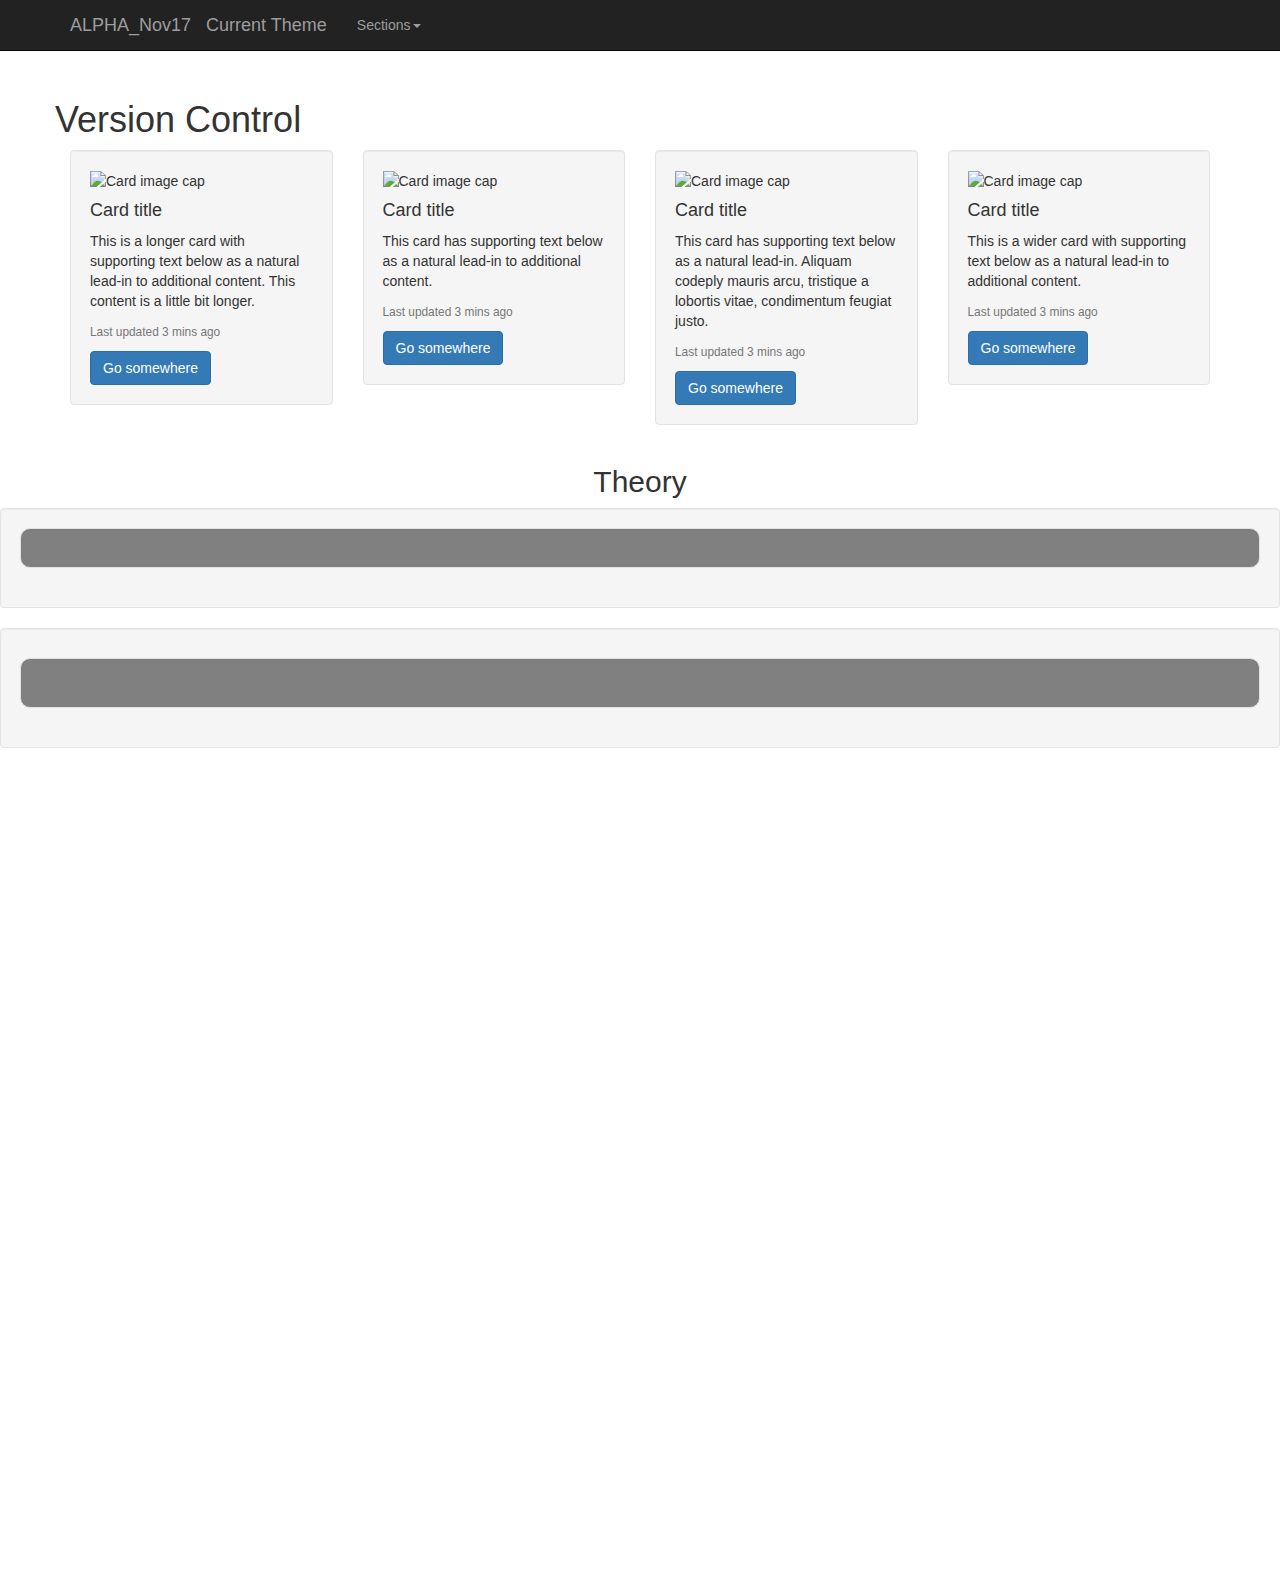
==== templates/index.html @ ff7f652f "Switching all data from magor repo to this new repo, all is edited, the pages lack of design but thi" ====
<!DOCTYPE html>
<html lang="en">

<head>
    <title>TITLE</title>
    <meta charset="utf-8">
    <meta name="viewport" content="width=device-width, initial-scale=1">
    <link rel="stylesheet" href="https://maxcdn.bootstrapcdn.com/bootstrap/3.3.7/css/bootstrap.min.css">
    <script src="https://ajax.googleapis.com/ajax/libs/jquery/3.3.1/jquery.min.js"></script>
    <script src="https://maxcdn.bootstrapcdn.com/bootstrap/3.3.7/js/bootstrap.min.js"></script>

    <style>
        img {
            width: 220px;
            height: 140px;
        }

        body {
            height: 1500px;
        }

        .card-body {
            background-color: grey;
            color: white;
            border-radius: 10px;
        }
    </style>
</head>

<body>

    <nav class="navbar navbar-inverse navbar-fixed-top">
        <div class="container">
            <div class="navbar-header">
                <button type="button" class="navbar-toggle collapsed" data-toggle="collapse" data-target="#navbar" aria-expanded="false" aria-controls="navbar">
                      <span class="sr-only">Toggle navigation</span>
                      <span class="icon-bar"></span>
                      <span class="icon-bar"></span>
                      <span class="icon-bar"></span>
                    </button>
                <a class="navbar-brand" href="../AlphaPrepIndex.html">ALPHA_Nov17</a>

                <a class="navbar-brand" href="#">Current Theme</a>
            </div>
            <div id="navbar" class="navbar-collapse collapse">
                <ul class="nav navbar-nav">


                    <li class="dropdown">
                        <a href="#" class="dropdown-toggle" data-toggle="dropdown" role="button" aria-haspopup="true" aria-expanded="false">Sections<span class="caret"></span></a>
                        <ul class="dropdown-menu">
                            <li><a href="#theory">Theme - 1</a></li>
                            <li><a href="#commands">Theme -1</a></li>
                            <li><a href="#" target="_blank">Theme -3</a></li>
                            <!--<li><a href="#">Something else here</a></li>-->
                        </ul>
                    </li>
                </ul>

            </div>
            <!--/.nav-collapse -->
        </div>
    </nav>

    <div class="container-fluid" style="margin-top:80px">
        <section>
            <div class="container">
                <div class="row">
                    <h1>Version Control</h1>
                    <div class="col-sm-3 ">
                        <div class="card well">
                            <img class="card-img-top img-fluid" src="https://git-scm.com/images/logo@2x.png" alt="Card image cap">
                            <div class="card-block">
                                <h4 class="card-title">Card title</h4>
                                <p class="card-text">This is a longer card with supporting text below as a natural lead-in to additional content. This content is a little bit longer.</p>
                                <p class="card-text"><small class="text-muted">Last updated 3 mins ago</small></p>
                                <a href="#" class="btn btn-primary">Go somewhere</a>
                            </div>
                        </div>
                    </div>
                    <div class="col-sm-3">
                        <div class="card well">
                            <img class="card-img-top img-fluid" src="http://placehold.it/220x140" alt="Card image cap">
                            <div class="card-block">
                                <h4 class="card-title">Card title</h4>
                                <p class="card-text">This card has supporting text below as a natural lead-in to additional content.</p>
                                <p class="card-text"><small class="text-muted">Last updated 3 mins ago</small></p>
                                <a href="#" class="btn btn-primary">Go somewhere</a>
                            </div>
                        </div>
                    </div>
                    <div class="col-sm-3">
                        <div class="card well">

                            <img class="card-img-top img-fluid" src="http://placehold.it/220x140" alt="Card image cap">
                            <div class="card-block">
                                <h4 class="card-title">Card title</h4>
                                <p class="card-text">This card has supporting text below as a natural lead-in. Aliquam codeply mauris arcu, tristique a lobortis vitae, condimentum feugiat justo.</p>
                                <p class="card-text"><small class="text-muted">Last updated 3 mins ago</small></p>
                                <a href="#" class="btn btn-primary">Go somewhere</a>
                            </div>
                        </div>
                    </div>
                    <div class="col-sm-3">
                        <div class="card well">
                            <img class="card-img-top img-fluid" src="http://placehold.it/220x140" alt="Card image cap">
                            <div class="card-block">
                                <h4 class="card-title">Card title</h4>
                                <p class="card-text">This is a wider card with supporting text below as a natural lead-in to additional content.</p>
                                <p class="card-text"><small class="text-muted">Last updated 3 mins ago</small></p>
                                <a href="#" class="btn btn-primary">Go somewhere</a>
                            </div>
                        </div>
                    </div>

                </div>
            </div>
        </section>
        <section>
            <!-- Theory section -->
            <div id="theory" class="row text-center">
                <h2>Theory</h2>
                <div class="card well text-center">

                    <div class="card-body well">

                    </div>

                </div>
            </div>
             <!-- Theory section 
             <div  class="row text-center">
                    <h2>Theory</h2>
                    <div class="card well text-center">
    
                        <div class="card-body well">
    
                        </div>
    
                    </div>
                </div>
            -->
        </section>
        <section>
            <!-- Commands section -->

            <div id="commands" class="row text-center">

                <div class="card well text-center">
                    <div class="card-header">
                        <h4></h4>
                    </div>
                    <div class="card-body well">
                        <p></p>
                    </div>

                </div>
            </div>
            <!-- Template
            <div class="row text-center">

                    <div class="card well text-center">
                        <div class="card-header">
                            <h4></h4>
                        </div>
                        <div class="card-body well">
                            <p></p>
                        </div>
    
                    </div>
                </div>
            -->
        </section>
    </div>





</body>

</html>
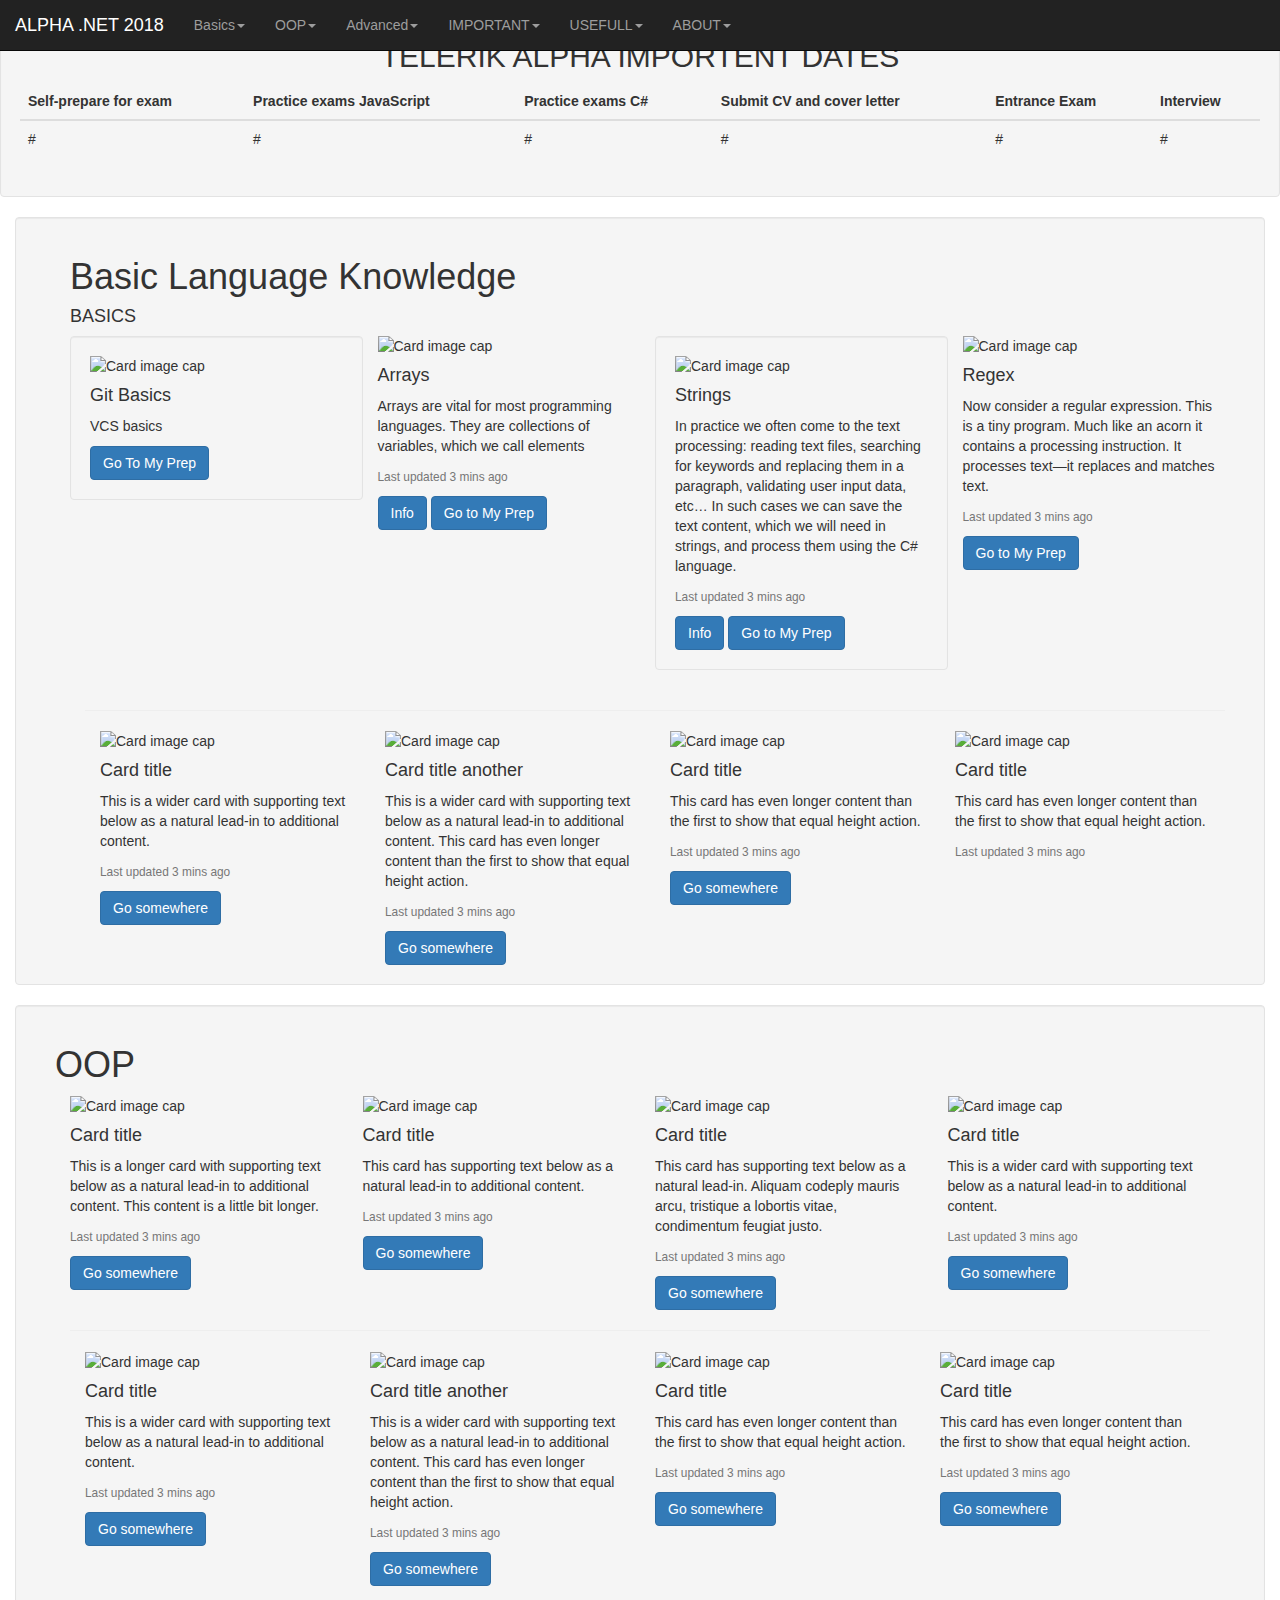
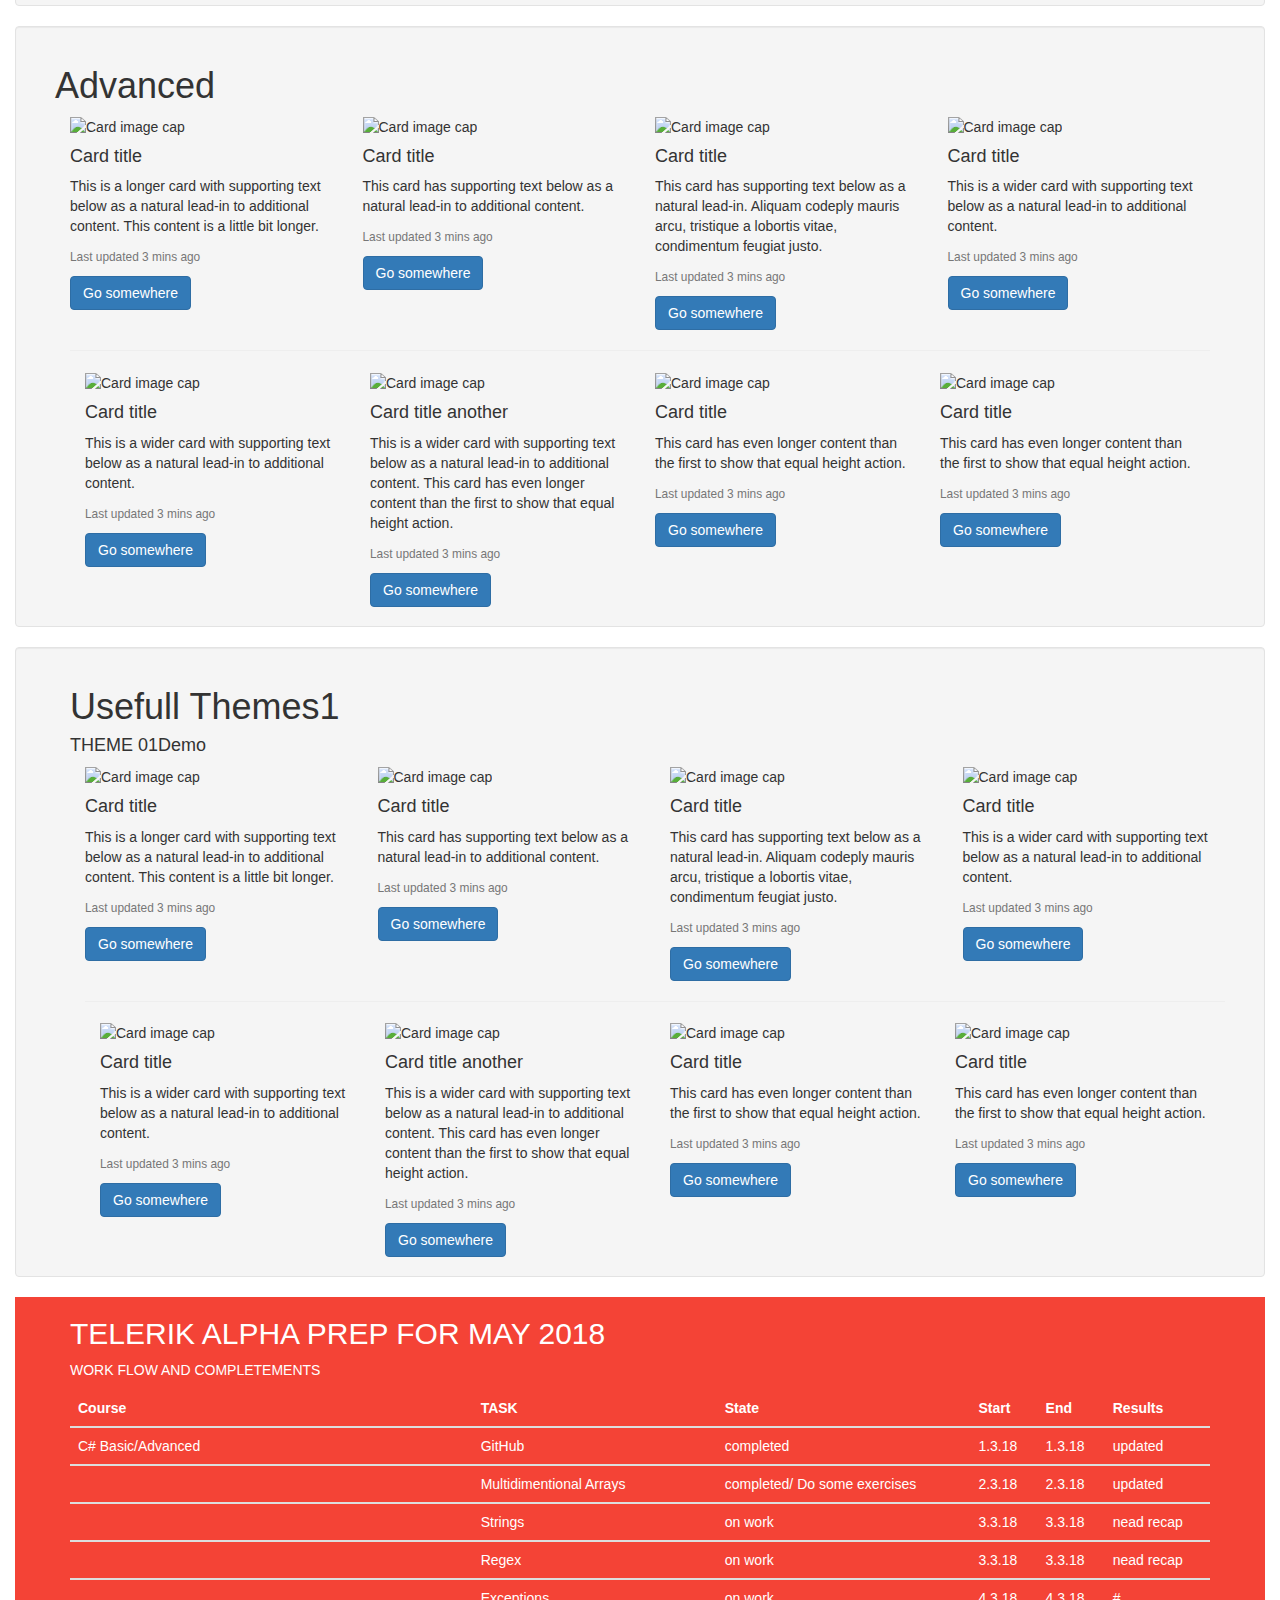
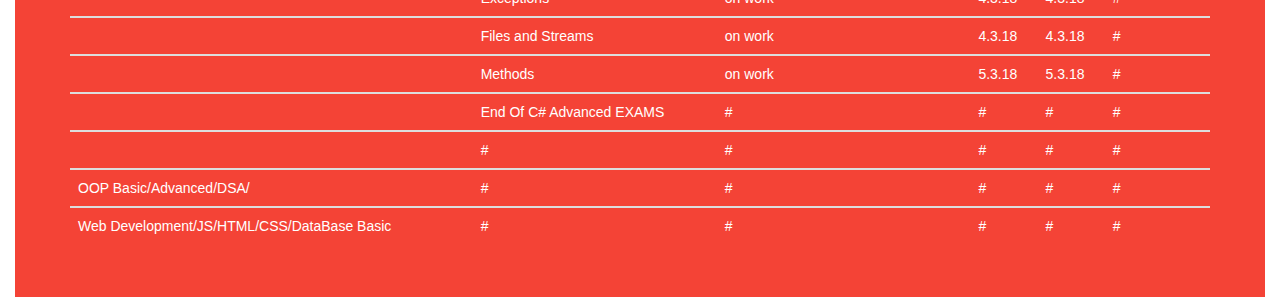
==== commit 88c9f008: "Changing index look" ====
--- a/templates/index.html
+++ b/templates/index.html
@@ -2,74 +2,260 @@
 <html lang="en">
 
 <head>
-    <title>TITLE</title>
+    <title>TELERIK ALPHA PREP .NET 2018</title>
     <meta charset="utf-8">
     <meta name="viewport" content="width=device-width, initial-scale=1">
     <link rel="stylesheet" href="https://maxcdn.bootstrapcdn.com/bootstrap/3.3.7/css/bootstrap.min.css">
     <script src="https://ajax.googleapis.com/ajax/libs/jquery/3.3.1/jquery.min.js"></script>
     <script src="https://maxcdn.bootstrapcdn.com/bootstrap/3.3.7/js/bootstrap.min.js"></script>
-
-    <style>
-        img {
-            width: 220px;
-            height: 140px;
-        }
-
-        body {
-            height: 1500px;
-        }
-
-        .card-body {
-            background-color: grey;
-            color: white;
-            border-radius: 10px;
-        }
-    </style>
+    <link rel="stylesheet" href="styles/mainStyle.css">
 </head>
 
-<body>
-
+<body style="height:1500px">
+    <div class="container-fluid well">
+        <h2 class="text-center">TELERIK ALPHA IMPORTENT DATES</h2>
+        <div class="table-responsive">
+            <table class="table">
+                <!-- Theme -->
+                <thead>
+                    <tr>
+                        <th>Self-prepare for exam</th>
+                        <th>Practice exams JavaScript</th>
+                        <th>Practice exams C#</th>
+                        <th>Submit CV and cover letter</th>
+                        <th>Entrance Exam</th>
+                        <th>Interview
+                        </th>
+                    </tr>
+                </thead>
+                <tbody>
+                    <tr>
+                        <td>#</td>
+                        <td>#</td>
+                        <td>#</td>
+                        <td>#</td>
+                        <td>#</td>
+                        <td>#</td>
+                    </tr>
+                </tbody>
+
+            </table>
+        </div>
+    </div>
     <nav class="navbar navbar-inverse navbar-fixed-top">
-        <div class="container">
+        <div class="container-fluid">
             <div class="navbar-header">
-                <button type="button" class="navbar-toggle collapsed" data-toggle="collapse" data-target="#navbar" aria-expanded="false" aria-controls="navbar">
-                      <span class="sr-only">Toggle navigation</span>
-                      <span class="icon-bar"></span>
-                      <span class="icon-bar"></span>
-                      <span class="icon-bar"></span>
-                    </button>
-                <a class="navbar-brand" href="../AlphaPrepIndex.html">ALPHA_Nov17</a>
-
-                <a class="navbar-brand" href="#">Current Theme</a>
+                <button type="button" class="navbar-toggle" data-toggle="collapse" data-target="#myNavbar">
+                            <span class="icon-bar"></span>
+                            <span class="icon-bar"></span>
+                            <span class="icon-bar"></span> 
+                          </button>
+                <a class="navbar-brand" href="#">ALPHA .NET 2018</a>
+
             </div>
-            <div id="navbar" class="navbar-collapse collapse">
+            <div class="collapse navbar-collapse" id="myNavbar">
                 <ul class="nav navbar-nav">
-
-
                     <li class="dropdown">
-                        <a href="#" class="dropdown-toggle" data-toggle="dropdown" role="button" aria-haspopup="true" aria-expanded="false">Sections<span class="caret"></span></a>
+
+                        <a class="dropdown-toggle" data-toggle="dropdown" href="#">Basics<span class="caret"></span></a>
                         <ul class="dropdown-menu">
-                            <li><a href="#theory">Theme - 1</a></li>
-                            <li><a href="#commands">Theme -1</a></li>
-                            <li><a href="#" target="_blank">Theme -3</a></li>
-                            <!--<li><a href="#">Something else here</a></li>-->
+                            <li><a href="#basic">Themses</a></li>
+                            <li><a href="01_VersionControl/index.html">Version Control</a></li>
+                            <!-- Change hreff to link-->
+                            <li><a href="02_MultidimentionalArrays/multidimentionalArrrays.html">Multidimentional Arrays</a></li>
+                            <li><a href="03_Strings/strings.html">Strings</a></li>
+                            <li><a href="04_RegeX/regex.html">Regex</a></li>
+
+                        </ul>
+                    </li>
+                    <!-- Model for dropdown End-->
+
+                    <li class="dropdown">
+                        <a class="dropdown-toggle" data-toggle="dropdown" href="#">OOP<span class="caret"></span></a>
+                        <ul class="dropdown-menu">
+                            <li><a href="#oop">Themses</a></li>
+                            <li><a href="#">Theme 1-1</a></li>
+                            <li><a href="#">Theme 1-2</a></li>
+                            <li><a href="#">Theme 1-3</a></li>
+                        </ul>
+                    </li>
+
+
+                    <li class="dropdown">
+                        <a class="dropdown-toggle" data-toggle="dropdown" href="#">Advanced<span class="caret"></span></a>
+                        <ul class="dropdown-menu">
+                            <li><a href="#advanced">Themses</a></li>
+                            <li><a href="#">Theme 1-1</a></li>
+                            <li><a href="#">Theme 1-2</a></li>
+                            <li><a href="#">Theme 1-3</a></li>
+                        </ul>
+                    </li>
+
+
+                    <li class="dropdown">
+
+                        <a class="dropdown-toggle" data-toggle="dropdown" href="#">IMPORTANT<span class="caret"></span></a>
+                        <ul class="dropdown-menu">
+
+                            <li><a href="https://my.telerikacademy.com/" target="_blank">MY_TELERIK</a></li>
+                            <li><a href="http://my.telerikacademy.com/alpha/javascript-dotnet" target="_blank">ALPHA MAY 18</a></li>
+                            <li><a href="https://www.facebook.com/TelerikAcademy/?hc_ref=ARTC6TZTQseY_CYv9ANBAHlZNn4XHmcv-Hh9MCkUj2IARnM9mUI8D3v8EXkOcdiczl8&fref=nf" target="_blank">FACEBOOK TELERIK</a></li>
+
+
+                        </ul>
+                    </li>
+                    <li class="dropdown">
+
+                        <a class="dropdown-toggle" data-toggle="dropdown" href="#">USEFULL<span class="caret"></span></a>
+                        <ul class="dropdown-menu">
+
+                            <li><a href="http://judge.telerikacademy.com/" target="_blank">JUDJE</a></li>
+                            <li><a href="http://bgcoder.com/" target="_blank">BG_CODER</a></li>
+                            <li><a href="https://github.com/" target="_blank">GIT_HUB</a></li>
+                            <li><a href="https://www.youtube.com/user/TelerikAcademy/videos?view=0&flow=grid&sort=dd" target="_blank">TELERIK_YT</a></li>
+
+                        </ul>
+                    </li>
+                    <li class="dropdown">
+
+                        <a class="dropdown-toggle" data-toggle="dropdown" href="#">ABOUT<span class="caret"></span></a>
+                        <ul class="dropdown-menu">
+                            <li><a href="#progress">Progress Table</a></li>
+
                         </ul>
                     </li>
                 </ul>
-
             </div>
-            <!--/.nav-collapse -->
         </div>
     </nav>
 
-    <div class="container-fluid" style="margin-top:80px">
-        <section>
-            <div class="container">
+    <div class="container-fluid">
+        <section class="well list">
+            <div class="container" id="basic">
+                <!-- MODEL FOR MODULE -->
+                <div class="container">
+                    <div class="row">
+                        <h1>Basic Language Knowledge</h1>
+                        <h4>BASICS</h4>
+                        <div class="col-sm-3 well">
+                            <div class="card">
+                                <img class="card-img-top img-responsive" src="https://git-scm.com/images/logo@2x.png" alt="Card image cap">
+                                <div class="card-block">
+                                    <h4 class="card-title">Git Basics</h4>
+                                    <p class="card-text">VCS basics</p>
+
+
+                                    <a href="01_VersionControl/index.html" class="btn btn-primary">Go To My Prep</a>
+                                    <!-- Cklick this to go to theme -->
+                                </div>
+                            </div>
+                        </div>
+                        <div class="col-sm-3">
+                            <div class="card">
+                                <img class="card-img-top img-responsive" src="http://www.techoschool.com/Images/dotnet_arrays.jpg" alt="Card image cap">
+                                <div class="card-block">
+                                    <h4 class="card-title">Arrays</h4>
+                                    <p class="card-text">Arrays are vital for most programming languages. They are collections of variables, which we call elements</p>
+                                    <p class="card-text"><small class="text-muted">Last updated 3 mins ago</small></p>
+                                    <a href="http://www.introprogramming.info/intro-csharp-book/read-online/glava7-masivi/" class="btn btn-primary" target="_blank">Info</a>
+
+                                    <a href="02_MultidimentionalArrays/multidimentionalArrrays.html" class="btn btn-primary" target="_blank">Go to My Prep</a>
+                                </div>
+                            </div>
+                        </div>
+                        <div class="col-sm-3 well">
+                            <div class="card">
+
+                                <img class="card-img-top img-responsive" src="https://blog.udemy.com/wp-content/uploads/2014/04/cstring1.png" alt="Card image cap">
+                                <div class="card-block">
+                                    <h4 class="card-title">Strings</h4>
+                                    <p class="card-text">In practice we often come to the text processing: reading text files, searching for keywords and replacing them in a paragraph, validating user input data, etc… In such cases we can save the text content, which we will
+                                        need in strings, and process them using the C# language.</p>
+                                    <p class="card-text"><small class="text-muted">Last updated 3 mins ago</small></p>
+                                    <a href="http://www.introprogramming.info/intro-csharp-book/read-online/glava7-masivi/" class="btn btn-primary" target="_blank">Info</a>
+
+                                    <a href="03_Strings/strings.html" class="btn btn-primary">Go to My Prep</a>
+                                </div>
+                            </div>
+                        </div>
+                        <div class="col-sm-3">
+                            <div class="card">
+                                <img class="card-img-top img-responsive" src="https://www.computerhope.com/jargon/r/regular-expression.gif" alt="Card image cap">
+                                <div class="card-block">
+                                    <h4 class="card-title">Regex</h4>
+                                    <p class="card-text">Now consider a regular expression. This is a tiny program. Much like an acorn it contains a processing instruction. It processes text—it replaces and matches text.</p>
+                                    <p class="card-text"><small class="text-muted">Last updated 3 mins ago</small></p>
+                                    <a href="04_RegeX/regex.html" class="btn btn-primary">Go to My Prep</a>
+                                </div>
+                            </div>
+                        </div>
+
+                    </div>
+                    <hr>
+                    <div class="col-sm-3">
+
+                        <div class="card">
+
+                            <img class="card-img-top img-responsive" src="http://placehold.it/260x140" alt="Card image cap">
+                            <div class="card-block">
+                                <h4 class="card-title">Card title</h4>
+                                <p class="card-text">This is a wider card with supporting text below as a natural lead-in to additional content.</p>
+                                <p class="card-text"><small class="text-muted">Last updated 3 mins ago</small></p>
+                                <a href="#" class="btn btn-primary">Go somewhere</a>
+                            </div>
+                        </div>
+                    </div>
+                    <div class="col-sm-3">
+                        <div class="card">
+                            <img class="card-img-top img-responsive" src="http://placehold.it/260x140" alt="Card image cap">
+                            <div class="card-block">
+                                <h4 class="card-title">Card title another</h4>
+                                <p class="card-text">This is a wider card with supporting text below as a natural lead-in to additional content. This card has even longer content than the first to show that equal height action.</p>
+                                <p class="card-text"><small class="text-muted">Last updated 3 mins ago</small></p>
+                                <a href="#" class="btn btn-primary">Go somewhere</a>
+                            </div>
+                        </div>
+                    </div>
+                    <div class="col-sm-3">
+                        <div class="card">
+
+                            <img class="card-img-top img-responsive" src="http://placehold.it/260x140" alt="Card image cap">
+                            <div class="card-block">
+                                <h4 class="card-title">Card title</h4>
+                                <p class="card-text">This card has even longer content than the first to show that equal height action.</p>
+                                <p class="card-text"><small class="text-muted">Last updated 3 mins ago</small></p>
+                                <a href="#" class="btn btn-primary">Go somewhere</a>
+                            </div>
+                        </div>
+                    </div>
+
+                    <div class="col-sm-3">
+                        <div class="card">
+
+                            <img class="card-img-top img-responsive" src="http://placehold.it/260x140" alt="Card image cap">
+                            <div class="card-block">
+                                <h4 class="card-title">Card title</h4>
+                                <p class="card-text">This card has even longer content than the first to show that equal height action.</p>
+                                <p class="card-text"><small class="text-muted">Last updated 3 mins ago</small></p>
+
+                            </div>
+                        </div>
+                    </div>
+
+                </div>
+                <!-- END OF MODULE MODEL -->
+            </div>
+
+
+        </section>
+        <section class="well">
+            <div class="container" id="oop">
                 <div class="row">
-                    <h1>Version Control</h1>
-                    <div class="col-sm-3 ">
-                        <div class="card well">
-                            <img class="card-img-top img-fluid" src="https://git-scm.com/images/logo@2x.png" alt="Card image cap">
+                    <h1>OOP</h1>
+
+                    <div class="col-sm-3">
+                        <div class="card">
+                            <img class="card-img-top img-fluid" src="http://placehold.it/260x140" alt="Card image cap">
                             <div class="card-block">
                                 <h4 class="card-title">Card title</h4>
                                 <p class="card-text">This is a longer card with supporting text below as a natural lead-in to additional content. This content is a little bit longer.</p>
@@ -79,8 +265,8 @@
                         </div>
                     </div>
                     <div class="col-sm-3">
-                        <div class="card well">
-                            <img class="card-img-top img-fluid" src="http://placehold.it/220x140" alt="Card image cap">
+                        <div class="card">
+                            <img class="card-img-top img-fluid" src="http://placehold.it/260x140" alt="Card image cap">
                             <div class="card-block">
                                 <h4 class="card-title">Card title</h4>
                                 <p class="card-text">This card has supporting text below as a natural lead-in to additional content.</p>
@@ -90,9 +276,9 @@
                         </div>
                     </div>
                     <div class="col-sm-3">
-                        <div class="card well">
-
-                            <img class="card-img-top img-fluid" src="http://placehold.it/220x140" alt="Card image cap">
+                        <div class="card">
+
+                            <img class="card-img-top img-fluid" src="http://placehold.it/260x140" alt="Card image cap">
                             <div class="card-block">
                                 <h4 class="card-title">Card title</h4>
                                 <p class="card-text">This card has supporting text below as a natural lead-in. Aliquam codeply mauris arcu, tristique a lobortis vitae, condimentum feugiat justo.</p>
@@ -102,8 +288,8 @@
                         </div>
                     </div>
                     <div class="col-sm-3">
-                        <div class="card well">
-                            <img class="card-img-top img-fluid" src="http://placehold.it/220x140" alt="Card image cap">
+                        <div class="card">
+                            <img class="card-img-top img-fluid" src="http://placehold.it/260x140" alt="Card image cap">
                             <div class="card-block">
                                 <h4 class="card-title">Card title</h4>
                                 <p class="card-text">This is a wider card with supporting text below as a natural lead-in to additional content.</p>
@@ -113,70 +299,417 @@
                         </div>
                     </div>
 
+                </div>
+                <hr>
+                <div class="col-sm-3">
+                    <div class="card">
+                        <img class="card-img-top img-fluid" src="http://placehold.it/260x140" alt="Card image cap">
+                        <div class="card-block">
+                            <h4 class="card-title">Card title</h4>
+                            <p class="card-text">This is a wider card with supporting text below as a natural lead-in to additional content.</p>
+                            <p class="card-text"><small class="text-muted">Last updated 3 mins ago</small></p>
+                            <a href="#" class="btn btn-primary">Go somewhere</a>
+                        </div>
+                    </div>
+                </div>
+                <div class="col-sm-3">
+                    <div class="card">
+                        <img class="card-img-top img-fluid" src="http://placehold.it/260x140" alt="Card image cap">
+                        <div class="card-block">
+                            <h4 class="card-title">Card title another</h4>
+                            <p class="card-text">This is a wider card with supporting text below as a natural lead-in to additional content. This card has even longer content than the first to show that equal height action.</p>
+                            <p class="card-text"><small class="text-muted">Last updated 3 mins ago</small></p>
+                            <a href="#" class="btn btn-primary">Go somewhere</a>
+                        </div>
+                    </div>
+                </div>
+                <div class="col-sm-3">
+                    <div class="card">
+
+                        <img class="card-img-top img-fluid" src="http://placehold.it/260x140" alt="Card image cap">
+                        <div class="card-block">
+                            <h4 class="card-title">Card title</h4>
+                            <p class="card-text">This card has even longer content than the first to show that equal height action.</p>
+                            <p class="card-text"><small class="text-muted">Last updated 3 mins ago</small></p>
+                            <a href="#" class="btn btn-primary">Go somewhere</a>
+                        </div>
+                    </div>
+                </div>
+
+                <div class="col-sm-3">
+                    <div class="card">
+
+                        <img class="card-img-top img-fluid" src="http://placehold.it/260x140" alt="Card image cap">
+                        <div class="card-block">
+                            <h4 class="card-title">Card title</h4>
+                            <p class="card-text">This card has even longer content than the first to show that equal height action.</p>
+                            <p class="card-text"><small class="text-muted">Last updated 3 mins ago</small></p>
+                            <a href="#" class="btn btn-primary">Go somewhere</a>
+                        </div>
+                    </div>
                 </div>
             </div>
         </section>
-        <section>
-            <!-- Theory section -->
-            <div id="theory" class="row text-center">
-                <h2>Theory</h2>
-                <div class="card well text-center">
-
-                    <div class="card-body well">
-
-                    </div>
-
-                </div>
+        <section class="well">
+            <div class="container" id="advanced">
+
+                <div class="row">
+                    <h1>Advanced</h1>
+                    <div class="col-sm-3">
+                        <div class="card">
+                            <img class="card-img-top img-fluid" src="http://placehold.it/260x140" alt="Card image cap">
+                            <div class="card-block">
+                                <h4 class="card-title">Card title</h4>
+                                <p class="card-text">This is a longer card with supporting text below as a natural lead-in to additional content. This content is a little bit longer.</p>
+                                <p class="card-text"><small class="text-muted">Last updated 3 mins ago</small></p>
+                                <a href="#" class="btn btn-primary">Go somewhere</a>
+                            </div>
+                        </div>
+                    </div>
+                    <div class="col-sm-3">
+                        <div class="card">
+                            <img class="card-img-top img-fluid" src="http://placehold.it/260x140" alt="Card image cap">
+                            <div class="card-block">
+                                <h4 class="card-title">Card title</h4>
+                                <p class="card-text">This card has supporting text below as a natural lead-in to additional content.</p>
+                                <p class="card-text"><small class="text-muted">Last updated 3 mins ago</small></p>
+                                <a href="#" class="btn btn-primary">Go somewhere</a>
+                            </div>
+                        </div>
+                    </div>
+                    <div class="col-sm-3">
+                        <div class="card">
+
+                            <img class="card-img-top img-fluid" src="http://placehold.it/260x140" alt="Card image cap">
+                            <div class="card-block">
+                                <h4 class="card-title">Card title</h4>
+                                <p class="card-text">This card has supporting text below as a natural lead-in. Aliquam codeply mauris arcu, tristique a lobortis vitae, condimentum feugiat justo.</p>
+                                <p class="card-text"><small class="text-muted">Last updated 3 mins ago</small></p>
+                                <a href="#" class="btn btn-primary">Go somewhere</a>
+                            </div>
+                        </div>
+                    </div>
+                    <div class="col-sm-3">
+                        <div class="card">
+                            <img class="card-img-top img-fluid" src="http://placehold.it/260x140" alt="Card image cap">
+                            <div class="card-block">
+                                <h4 class="card-title">Card title</h4>
+                                <p class="card-text">This is a wider card with supporting text below as a natural lead-in to additional content.</p>
+                                <p class="card-text"><small class="text-muted">Last updated 3 mins ago</small></p>
+                                <a href="#" class="btn btn-primary">Go somewhere</a>
+                            </div>
+                        </div>
+                    </div>
+
+                </div>
+                <hr>
+                <div class="col-sm-3">
+                    <div class="card">
+                        <img class="card-img-top img-fluid" src="http://placehold.it/260x140" alt="Card image cap">
+                        <div class="card-block">
+                            <h4 class="card-title">Card title</h4>
+                            <p class="card-text">This is a wider card with supporting text below as a natural lead-in to additional content.</p>
+                            <p class="card-text"><small class="text-muted">Last updated 3 mins ago</small></p>
+                            <a href="#" class="btn btn-primary">Go somewhere</a>
+                        </div>
+                    </div>
+                </div>
+                <div class="col-sm-3">
+                    <div class="card">
+                        <img class="card-img-top img-fluid" src="http://placehold.it/260x140" alt="Card image cap">
+                        <div class="card-block">
+                            <h4 class="card-title">Card title another</h4>
+                            <p class="card-text">This is a wider card with supporting text below as a natural lead-in to additional content. This card has even longer content than the first to show that equal height action.</p>
+                            <p class="card-text"><small class="text-muted">Last updated 3 mins ago</small></p>
+                            <a href="#" class="btn btn-primary">Go somewhere</a>
+                        </div>
+                    </div>
+                </div>
+                <div class="col-sm-3">
+                    <div class="card">
+
+                        <img class="card-img-top img-fluid" src="http://placehold.it/260x140" alt="Card image cap">
+                        <div class="card-block">
+                            <h4 class="card-title">Card title</h4>
+                            <p class="card-text">This card has even longer content than the first to show that equal height action.</p>
+                            <p class="card-text"><small class="text-muted">Last updated 3 mins ago</small></p>
+                            <a href="#" class="btn btn-primary">Go somewhere</a>
+                        </div>
+                    </div>
+                </div>
+
+                <div class="col-sm-3">
+                    <div class="card">
+
+                        <img class="card-img-top img-fluid" src="http://placehold.it/260x140" alt="Card image cap">
+                        <div class="card-block">
+                            <h4 class="card-title">Card title</h4>
+                            <p class="card-text">This card has even longer content than the first to show that equal height action.</p>
+                            <p class="card-text"><small class="text-muted">Last updated 3 mins ago</small></p>
+                            <a href="#" class="btn btn-primary">Go somewhere</a>
+                        </div>
+                    </div>
+                </div>
+
             </div>
-             <!-- Theory section 
-             <div  class="row text-center">
-                    <h2>Theory</h2>
-                    <div class="card well text-center">
-    
-                        <div class="card-body well">
-    
-                        </div>
-    
-                    </div>
-                </div>
-            -->
+
+
+
+
+
         </section>
-        <section>
-            <!-- Commands section -->
-
-            <div id="commands" class="row text-center">
-
-                <div class="card well text-center">
-                    <div class="card-header">
-                        <h4></h4>
-                    </div>
-                    <div class="card-body well">
-                        <p></p>
-                    </div>
-
-                </div>
+
+        <section class="well">
+            <div class="container" id="otherUsefull">
+                <!-- MODEL FOR MODULE -->
+                <div class="container">
+                    <div class="row">
+                        <h1>Usefull Themes1</h1>
+                        <h4> THEME 01Demo</h4>
+                        <div class="col-sm-3">
+                            <div class="card">
+                                <img class="card-img-top img-fluid" src="http://placehold.it/260x140" alt="Card image cap">
+                                <div class="card-block">
+                                    <h4 class="card-title">Card title</h4>
+                                    <p class="card-text">This is a longer card with supporting text below as a natural lead-in to additional content. This content is a little bit longer.</p>
+                                    <p class="card-text"><small class="text-muted">Last updated 3 mins ago</small></p>
+                                    <a href="#" class="btn btn-primary">Go somewhere</a>
+                                </div>
+                            </div>
+                        </div>
+                        <div class="col-sm-3">
+                            <div class="card">
+                                <img class="card-img-top img-fluid" src="http://placehold.it/260x140" alt="Card image cap">
+                                <div class="card-block">
+                                    <h4 class="card-title">Card title</h4>
+                                    <p class="card-text">This card has supporting text below as a natural lead-in to additional content.</p>
+                                    <p class="card-text"><small class="text-muted">Last updated 3 mins ago</small></p>
+                                    <a href="#" class="btn btn-primary">Go somewhere</a>
+                                </div>
+                            </div>
+                        </div>
+                        <div class="col-sm-3">
+                            <div class="card">
+
+                                <img class="card-img-top img-fluid" src="http://placehold.it/260x140" alt="Card image cap">
+                                <div class="card-block">
+                                    <h4 class="card-title">Card title</h4>
+                                    <p class="card-text">This card has supporting text below as a natural lead-in. Aliquam codeply mauris arcu, tristique a lobortis vitae, condimentum feugiat justo.</p>
+                                    <p class="card-text"><small class="text-muted">Last updated 3 mins ago</small></p>
+                                    <a href="#" class="btn btn-primary">Go somewhere</a>
+                                </div>
+                            </div>
+                        </div>
+                        <div class="col-sm-3">
+                            <div class="card">
+                                <img class="card-img-top img-fluid" src="http://placehold.it/260x140" alt="Card image cap">
+                                <div class="card-block">
+                                    <h4 class="card-title">Card title</h4>
+                                    <p class="card-text">This is a wider card with supporting text below as a natural lead-in to additional content.</p>
+                                    <p class="card-text"><small class="text-muted">Last updated 3 mins ago</small></p>
+                                    <a href="#" class="btn btn-primary">Go somewhere</a>
+                                </div>
+                            </div>
+                        </div>
+
+                    </div>
+                    <hr>
+                    <div class="col-sm-3">
+
+                        <div class="card">
+
+                            <img class="card-img-top img-fluid" src="http://placehold.it/260x140" alt="Card image cap">
+                            <div class="card-block">
+                                <h4 class="card-title">Card title</h4>
+                                <p class="card-text">This is a wider card with supporting text below as a natural lead-in to additional content.</p>
+                                <p class="card-text"><small class="text-muted">Last updated 3 mins ago</small></p>
+                                <a href="#" class="btn btn-primary">Go somewhere</a>
+                            </div>
+                        </div>
+                    </div>
+                    <div class="col-sm-3">
+                        <div class="card">
+                            <img class="card-img-top img-fluid" src="http://placehold.it/260x140" alt="Card image cap">
+                            <div class="card-block">
+                                <h4 class="card-title">Card title another</h4>
+                                <p class="card-text">This is a wider card with supporting text below as a natural lead-in to additional content. This card has even longer content than the first to show that equal height action.</p>
+                                <p class="card-text"><small class="text-muted">Last updated 3 mins ago</small></p>
+                                <a href="#" class="btn btn-primary">Go somewhere</a>
+                            </div>
+                        </div>
+                    </div>
+                    <div class="col-sm-3">
+                        <div class="card">
+
+                            <img class="card-img-top img-fluid" src="http://placehold.it/260x140" alt="Card image cap">
+                            <div class="card-block">
+                                <h4 class="card-title">Card title</h4>
+                                <p class="card-text">This card has even longer content than the first to show that equal height action.</p>
+                                <p class="card-text"><small class="text-muted">Last updated 3 mins ago</small></p>
+                                <a href="#" class="btn btn-primary">Go somewhere</a>
+                            </div>
+                        </div>
+                    </div>
+
+                    <div class="col-sm-3">
+                        <div class="card">
+
+                            <img class="card-img-top img-fluid" src="http://placehold.it/260x140" alt="Card image cap">
+                            <div class="card-block">
+                                <h4 class="card-title">Card title</h4>
+                                <p class="card-text">This card has even longer content than the first to show that equal height action.</p>
+                                <p class="card-text"><small class="text-muted">Last updated 3 mins ago</small></p>
+                                <a href="#" class="btn btn-primary">Go somewhere</a>
+                            </div>
+                        </div>
+                    </div>
+
+                </div>
+                <!-- END OF MODULE MODEL -->
             </div>
-            <!-- Template
-            <div class="row text-center">
-
-                    <div class="card well text-center">
-                        <div class="card-header">
-                            <h4></h4>
-                        </div>
-                        <div class="card-body well">
-                            <p></p>
-                        </div>
-    
-                    </div>
-                </div>
-            -->
+        </section>
+
+
+
+
+
+        <section id="progress">
+            <div class="container-fluid" style="background-color:#F44336;color:#fff;height:600px;">
+                <div>
+                    <div class="container">
+                        <h2>TELERIK ALPHA PREP FOR MAY 2018</h2>
+                        <p>WORK FLOW AND COMPLETEMENTS</p>
+                        <div class="table-responsive">
+                            <table class="table">
+                                <!-- Theme -->
+                                <thead>
+                                    <tr>
+                                        <th>Course</th>
+                                        <th>TASK</th>
+                                        <th>State</th>
+                                        <th>Start</th>
+                                        <th>End</th>
+                                        <th>Results</th>
+                                    </tr>
+                                </thead>
+                                <tbody>
+                                    <tr>
+                                        <td>C# Basic/Advanced</td>
+                                        <td>GitHub</td>
+                                        <td>completed</td>
+                                        <td>1.3.18</td>
+                                        <td>1.3.18</td>
+                                        <td>updated</td>
+                                    </tr>
+                                </tbody>
+                                <tbody>
+                                    <tr>
+                                        <td></td>
+                                        <td>Multidimentional Arrays</td>
+                                        <td>completed/ Do some exercises</td>
+                                        <td>2.3.18</td>
+                                        <td>2.3.18</td>
+                                        <td>updated</td>
+                                    </tr>
+                                </tbody>
+                                <tbody>
+                                    <tr>
+                                        <td></td>
+                                        <td>Strings</td>
+                                        <td>on work</td>
+                                        <td>3.3.18</td>
+                                        <td>3.3.18</td>
+                                        <td>nead recap</td>
+                                    </tr>
+                                </tbody>
+                                <tbody>
+                                    <tr>
+                                        <td></td>
+                                        <td>Regex</td>
+                                        <td>on work</td>
+                                        <td>3.3.18</td>
+                                        <td>3.3.18</td>
+                                        <td>nead recap</td>
+                                    </tr>
+                                </tbody>
+                                <tbody>
+                                    <tr>
+                                        <td></td>
+                                        <td>Exceptions</td>
+                                        <td>on work</td>
+                                        <td>4.3.18</td>
+                                        <td>4.3.18</td>
+                                        <td>#</td>
+                                    </tr>
+                                </tbody>
+                                <tbody>
+                                    <tr>
+                                        <td></td>
+                                        <td>Files and Streams</td>
+                                        <td>on work</td>
+                                        <td>4.3.18</td>
+                                        <td>4.3.18</td>
+                                        <td>#</td>
+                                    </tr>
+                                </tbody>
+                                <tbody>
+                                    <tr>
+                                        <td></td>
+                                        <td>Methods</td>
+                                        <td>on work</td>
+                                        <td>5.3.18</td>
+                                        <td>5.3.18</td>
+                                        <td>#</td>
+                                    </tr>
+                                </tbody>
+                                <tbody>
+                                    <tr>
+                                        <td></td>
+                                        <td>End Of C# Advanced EXAMS</td>
+                                        <td>#</td>
+                                        <td>#</td>
+                                        <td>#</td>
+                                        <td>#</td>
+                                    </tr>
+                                </tbody>
+                                <tbody>
+                                    <tr>
+                                        <td></td>
+                                        <td>#</td>
+                                        <td>#</td>
+                                        <td>#</td>
+                                        <td>#</td>
+                                        <td>#</td>
+                                    </tr>
+                                </tbody>
+                                <tbody>
+                                    <tr>
+                                        <td>OOP Basic/Advanced/DSA/</td>
+                                        <td>#</td>
+                                        <td>#</td>
+                                        <td>#</td>
+                                        <td>#</td>
+                                        <td>#</td>
+                                    </tr>
+                                </tbody>
+                                <tbody>
+                                    <tr>
+                                        <td>Web Development/JS/HTML/CSS/DataBase Basic</td>
+                                        <td>#</td>
+                                        <td>#</td>
+                                        <td>#</td>
+                                        <td>#</td>
+                                        <td>#</td>
+                                    </tr>
+                                </tbody>
+                            </table>
+                        </div>
+                    </div>
+                </div>
+            </div>
         </section>
     </div>
-
-
-
-
-
+    <script src="scripts/scrollSpy.js"></script>
 </body>
 
 </html>